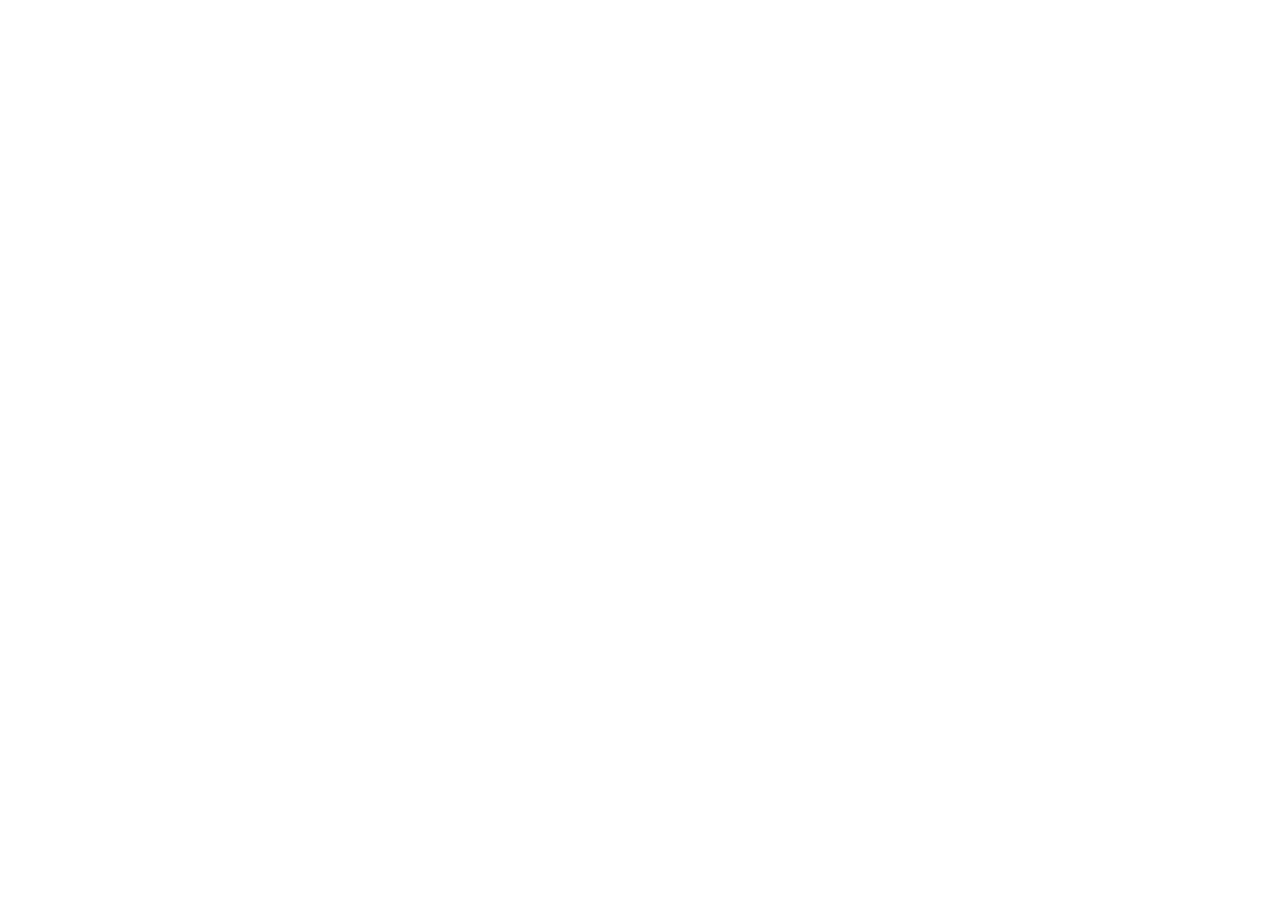
==== index.html @ a469ea42 "Remove demo analytics popup and preserve review funnel" ====
<!doctype html>
<html lang="en">
  <head>
    <meta charset="UTF-8" />
    <meta name="viewport" content="width=device-width, initial-scale=1.0, viewport-fit=cover, user-scalable=no" />
    <meta name="theme-color" content="#0b1020" />
    <link rel="icon" type="image/png" href="./images/icon.png" />
    <link rel="apple-touch-icon" href="./images/icon.png" />
    <!-- No canonical/sitemap URL until the submission host is confirmed —
         omitting it beats asserting an invented origin (QA finding). -->
    <meta name="description" content="Sneaky Scribble — a Snappy Fox Games title." />
    <title>Sneaky Scribble</title>
    <script type="module" crossorigin src="/sneaky-scribble/assets/index-D1pv2zcP.js"></script>
    <link rel="stylesheet" crossorigin href="/sneaky-scribble/assets/index-BdYw4wQi.css">
  </head>
  <body>
    <div id="root"></div>
  </body>
</html>
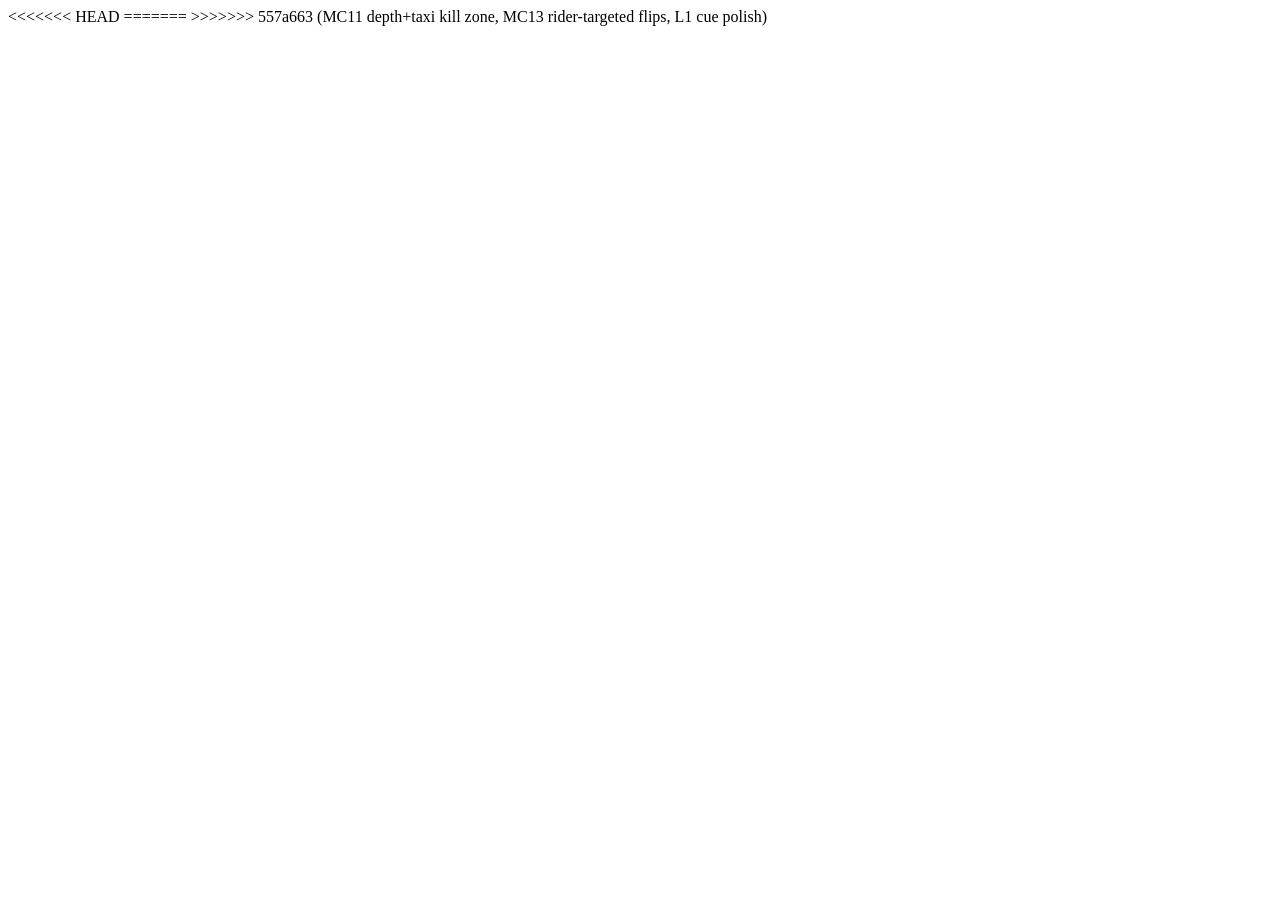
==== commit 14a32786: "MC11 depth+taxi kill zone, MC13 rider-targeted flips, L1 cue polish - MC11: officedoor art on the be" ====
--- a/index.html
+++ b/index.html
@@ -10,8 +10,12 @@
          omitting it beats asserting an invented origin (QA finding). -->
     <meta name="description" content="Sneaky Scribble — a Snappy Fox Games title." />
     <title>Sneaky Scribble</title>
-    <script type="module" crossorigin src="/sneaky-scribble/assets/index-D1pv2zcP.js"></script>
-    <link rel="stylesheet" crossorigin href="/sneaky-scribble/assets/index-BdYw4wQi.css">
+<<<<<<< HEAD
+    <script type="module" crossorigin src="/sneaky-scribble/assets/index-lsjUHeY0.js"></script>
+=======
+    <script type="module" crossorigin src="/sneaky-scribble/assets/index-I_iyLUur.js"></script>
+>>>>>>> 557a663 (MC11 depth+taxi kill zone, MC13 rider-targeted flips, L1 cue polish)
+    <link rel="stylesheet" crossorigin href="/sneaky-scribble/assets/index-C2CRgk-d.css">
   </head>
   <body>
     <div id="root"></div>
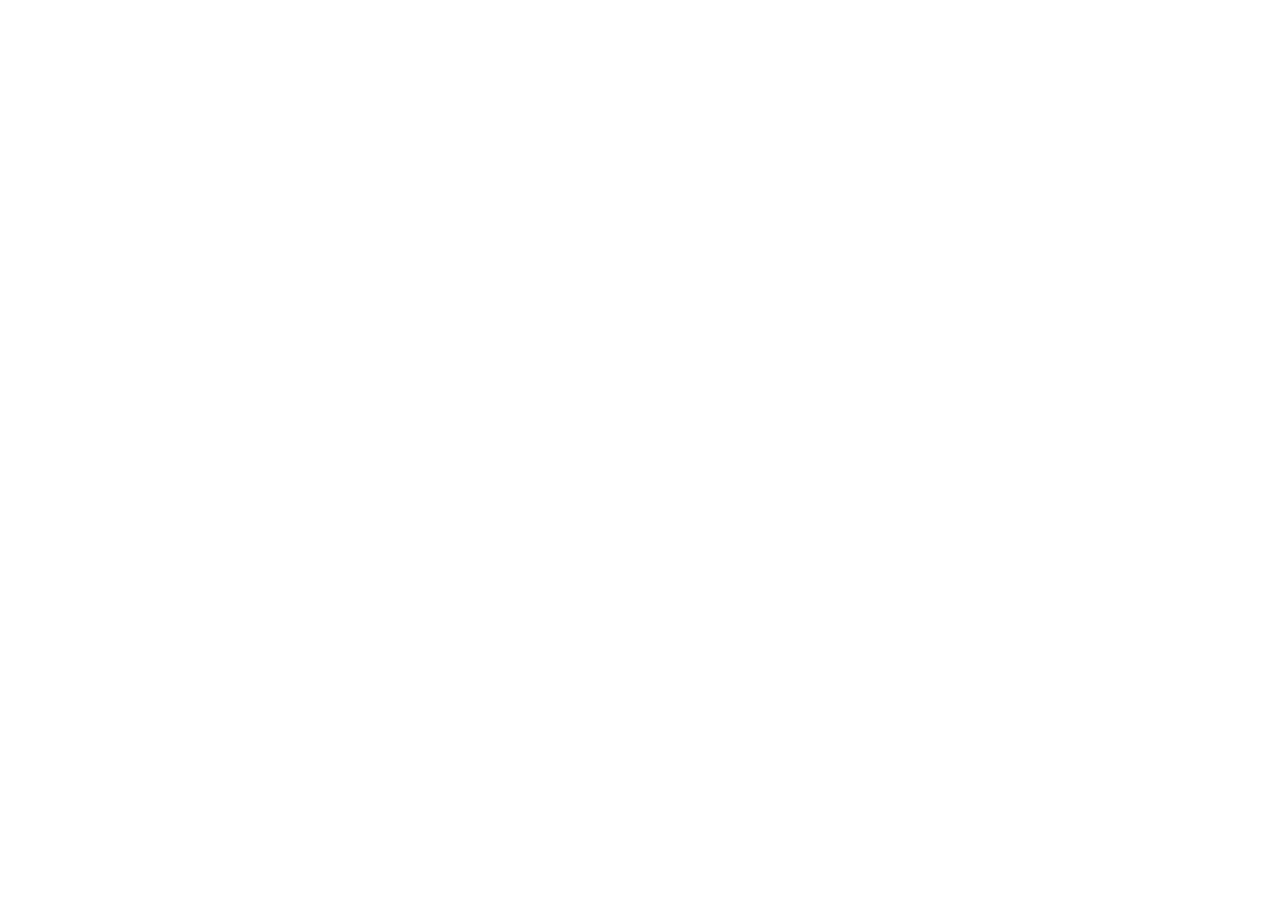
==== commit 6371f27e: "MC11 depth+taxi, MC13 targeted flips, L1 cue polish - latest build Generated with [Devin](https://de" ====
--- a/index.html
+++ b/index.html
@@ -10,11 +10,7 @@
          omitting it beats asserting an invented origin (QA finding). -->
     <meta name="description" content="Sneaky Scribble — a Snappy Fox Games title." />
     <title>Sneaky Scribble</title>
-<<<<<<< HEAD
-    <script type="module" crossorigin src="/sneaky-scribble/assets/index-lsjUHeY0.js"></script>
-=======
     <script type="module" crossorigin src="/sneaky-scribble/assets/index-I_iyLUur.js"></script>
->>>>>>> 557a663 (MC11 depth+taxi kill zone, MC13 rider-targeted flips, L1 cue polish)
     <link rel="stylesheet" crossorigin href="/sneaky-scribble/assets/index-C2CRgk-d.css">
   </head>
   <body>
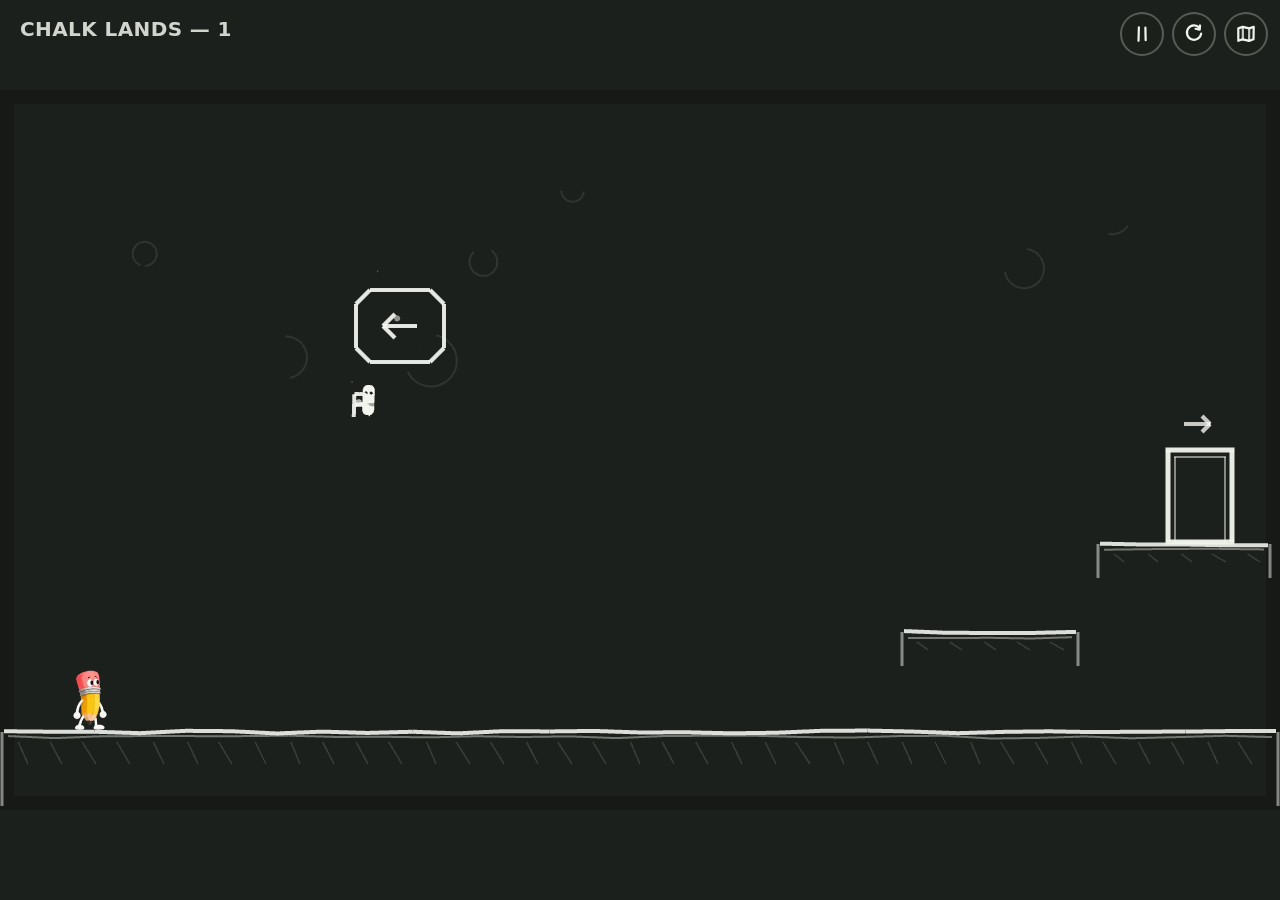
==== commit fd6385dc: "Deploy Poki30-profile build for QA demo 30-level campaign (no Blueprint entry after bonus), COMING S" ====
--- a/index.html
+++ b/index.html
@@ -10,8 +10,9 @@
          omitting it beats asserting an invented origin (QA finding). -->
     <meta name="description" content="Sneaky Scribble — a Snappy Fox Games title." />
     <title>Sneaky Scribble</title>
-    <script type="module" crossorigin src="/sneaky-scribble/assets/index-I_iyLUur.js"></script>
-    <link rel="stylesheet" crossorigin href="/sneaky-scribble/assets/index-C2CRgk-d.css">
+        <script src="https://game-cdn.poki.com/scripts/v2/poki-sdk.js"></script>
+    <script type="module" crossorigin src="./assets/index-OUwCs0ad.js"></script>
+    <link rel="stylesheet" crossorigin href="./assets/index-C2CRgk-d.css">
   </head>
   <body>
     <div id="root"></div>
--- a/assets/index-C2CRgk-d.css
+++ b/assets/index-C2CRgk-d.css
@@ -0,0 +1 @@
+.sw-map{--chalk:#eeeedd;--map-land:#29372e;--map-edge:#c4cbb7;--map-shadow:#142019;position:relative;width:100%;height:100%;overflow:auto;display:flex;align-items:center;justify-content:center;color:var(--chalk);background:radial-gradient(ellipse at 48% 38%,#1d2b23,#101a15 85%);outline:0;isolation:isolate}.sw-map.is-marker{--chalk:#303735;--map-land:#eeeddf;--map-edge:#5e6962;--map-shadow:#d3d3c4;background:#f4f3e9}.sw-map.is-blueprint{--chalk:#d7eaf4;--map-land:#244e70;--map-edge:#a6c9df;--map-shadow:#163c5e;background:#173e60}.sw-map.is-note{--chalk:#4a4c59;--map-land:#ece7d8;--map-edge:#838277;--map-shadow:#cfc7b8;background:repeating-linear-gradient(#f6f1e6 0 29px,#d9e0dd 30px 31px)}.chalk-map-stage{position:relative;flex:none;width:min(100%,161.29dvh);aspect-ratio:1000/620;container-type:inline-size}.sw-map.is-portrait{align-items:flex-start;justify-content:center;overflow-x:hidden;overflow-y:auto}.sw-map.is-portrait .chalk-map-stage{width:100%;max-width:560px;aspect-ratio:560/2300}.sw-map.is-portrait .chalk-map-logo{top:18px;right:3%;width:90px}.sw-map.is-portrait .chalk-map-back{top:18px;left:3%;width:90px}.chalk-map-drawing{position:absolute;inset:0;width:100%;height:100%;overflow:visible;pointer-events:none}.sr-only{position:absolute;width:1px;height:1px;padding:0;overflow:hidden;clip:rect(0,0,0,0);white-space:nowrap;border:0}.map-title{color:var(--chalk)}.title-underline{fill:none;stroke:currentColor;stroke-width:2.4;opacity:.6}.island-depth{fill:var(--map-shadow);stroke:var(--map-edge);stroke-width:1.9;stroke-linejoin:round}.island-top{fill:var(--map-land);stroke:var(--map-edge);stroke-width:2;stroke-linejoin:round}.cliff-hatch{fill:none;stroke:var(--chalk);stroke-width:1.4;opacity:.55}.ground-grain{fill:none;stroke:var(--chalk);stroke-width:1.1;opacity:.18}.is-future-land{opacity:.43}.map-rock,.map-tree{fill:var(--map-shadow);stroke:var(--map-edge);stroke-width:1.6;stroke-linejoin:round}.map-rock path+path,.map-tree path+path{fill:none}.mountain,.cloud{fill:none;stroke:var(--map-edge);stroke-width:1.7;opacity:.66;stroke-linejoin:round}.cloud{opacity:.35}.map-erased{fill:none;stroke:var(--chalk);stroke-width:13;opacity:.025;stroke-linecap:round}.map-erased path+path{stroke-width:3;opacity:.6}.map-dust{fill:var(--chalk);opacity:.23}.chalk-paths{fill:none;stroke:var(--chalk);stroke-linecap:butt;stroke-linejoin:round}.chalk-paths .is-open{opacity:.84}.chalk-paths .is-locked{opacity:.37}.chalk-paths .is-future{opacity:.16}.chalk-map-logo{position:absolute;right:2.2%;top:2%;width:clamp(96px,15cqw,150px);height:auto;pointer-events:none}.chalk-map-nav{position:absolute;z-index:4;min-height:44px;min-width:44px;padding:0;border:0;background:none;color:var(--chalk);cursor:pointer;touch-action:manipulation}.chalk-map-nav svg{display:block;width:100%;height:auto;overflow:visible;fill:none;stroke:currentColor;stroke-width:3;stroke-linecap:round;stroke-linejoin:round}.chalk-map-back{left:2%;top:1.5%;width:clamp(85px,13cqw,132px)}.chalk-map-prev{left:5%;bottom:3.5%;width:clamp(120px,19cqw,190px)}.chalk-map-next{right:5%;bottom:3.5%;width:clamp(120px,19cqw,190px)}.chalk-map-nav:hover{color:#f2d779}.chalk-map-nav:focus-visible{outline:2px dashed currentColor;outline-offset:5px}.sw-map-door{position:absolute;z-index:3;width:max(44px,5.6%);aspect-ratio:64/86;transform:translate(-50%,-100%);padding:0;border:0;background:none;color:var(--chalk);cursor:pointer;touch-action:manipulation}.sw-map.is-portrait .sw-map-door{width:max(44px,10%)}.sw-map-door svg{display:block;width:100%;height:100%;overflow:visible}.door-ink{stroke:currentColor;fill:none;stroke-linejoin:round;filter:url(#map-chalk-wear)}.door-arch{fill:var(--map-shadow);stroke-width:3.6}.door-inside{stroke-width:2.1;opacity:.8}.door-stones{stroke-width:1.6;opacity:.8}.door-check{stroke-width:4.3;stroke-linecap:round}.door-glint{stroke-width:1.6;opacity:.15}.sw-map-door-num{position:absolute;top:94%;left:50%;transform:translate(-50%) rotate(-4deg);font:italic 700 clamp(13px,1.8cqw,19px)/1 Georgia,serif;color:currentColor}.sw-map{--stat-paper:#17251c;--nick-fill:#a94043;--nick-edge:#c66968;--nick-ink:#fff8e5}.sw-map.is-marker{--stat-paper:#fff;--nick-fill:#ffedb2;--nick-edge:#2d3436;--nick-ink:#20282a}.sw-map.is-blueprint{--stat-paper:#133b5a;--nick-fill:#0c2e49;--nick-edge:#b9ddec;--nick-ink:#e8f7ff}.sw-map.is-note{--stat-paper:#fff9ed;--nick-fill:#e1d7e8;--nick-edge:#62516e;--nick-ink:#3e3349}.sw-map-stat{position:absolute;top:1%;left:50%;transform:translate(-50%,-62%);pointer-events:auto;cursor:inherit;z-index:2;color:var(--chalk);opacity:1}.sw-map-door .sw-map-stat-svg{display:block;height:clamp(13px,2.6cqw,48px);width:auto;overflow:visible}.sw-map-nick{position:absolute;top:130%;left:50%;transform:translate(-50%) rotate(-1.2deg);white-space:nowrap;pointer-events:auto;cursor:inherit;width:max-content;max-width:none;color:var(--nick-ink);padding:0;background:none;border:0;box-shadow:none}.sw-map-door .sw-map-nick-svg{display:block;width:auto;height:clamp(14px,1.6cqw,29px);max-width:11cqw;overflow:visible}.sw-map.is-portrait .sw-map-door .sw-map-stat-svg{height:clamp(26px,5.5cqw,44px)}.sw-map.is-portrait .sw-map-door .sw-map-nick-svg{height:clamp(16px,3.4cqw,28px);max-width:26cqw}.nickname-paper{fill:var(--nick-fill);stroke:var(--nick-edge);stroke-width:1.4;stroke-linejoin:round}.nickname-grain{fill:none;stroke:var(--nick-ink);stroke-width:.8;opacity:.2;stroke-linecap:round}.nickname-lettering{color:var(--nick-ink)}.sw-map .nickname-lettering .chalk-lettering path:first-child{stroke-width:4.9;opacity:1;stroke-linecap:round}.sw-map .nickname-lettering .chalk-lettering path+path{opacity:.16;stroke-width:1}.sw-map.is-chalk .nickname-lettering .chalk-lettering{filter:url(#map-chalk-wear)}.sw-map.is-chalk .nickname-lettering .chalk-lettering path:first-child{stroke-width:6.6}.sw-map.is-blueprint .nickname-lettering .chalk-lettering path:first-child{stroke-width:3.4;stroke-linecap:square}.sw-map.is-note .nickname-lettering .chalk-lettering path:first-child{stroke-width:5.5}.sw-map.is-portrait .sw-map-nick{top:130%}.sw-map-door.is-locked{color:var(--map-edge);opacity:.65;cursor:default}.sw-map-door.is-reserved{opacity:.28;cursor:default}.sw-map-door.is-reserved .door-arch{stroke-dasharray:4 3;fill:none}.sw-map-door.is-reserved .door-inside,.sw-map-door.is-reserved .door-stones{opacity:.35}.sw-map-door.is-current{color:#f4d96d}.door-aura{fill:#efd471;opacity:.06;stroke:none}.door-halo{fill:#f0d26d;opacity:.18}.door-pointer{stroke:currentColor;stroke-width:3;fill:none;stroke-linecap:round}.sw-map-door.is-current .door-aura{animation:chalk-door-breathe 2.4s ease-in-out infinite}.sw-map-door.is-unlocked:hover .door-arch{stroke-width:5}.sw-map-door:focus-visible{outline:2px dashed currentColor;outline-offset:5px;border-radius:45% 45% 0 0}@keyframes chalk-door-breathe{50%{opacity:.15}}@media(prefers-reduced-motion:reduce){.sw-map-door.is-current .door-aura{animation:none}}.chalk-map-gear{position:fixed;left:50%;top:1.5%;bottom:auto;transform:translate(-50%);width:clamp(44px,6cqw,58px);z-index:8}.chalk-map-gear svg{width:100%;height:auto}.sw-settings{position:fixed;inset:0;z-index:9;display:flex;align-items:center;justify-content:center;background:#080c0966}.sw-settings-card{position:relative;display:flex;flex-direction:column;align-items:center;gap:14px;padding:26px 56px 30px 34px;background:var(--map-land);color:var(--chalk);border:3px solid currentColor;border-radius:16px 19px 15px 21px;box-shadow:inset 0 0 0 2px #8080802e,0 6px 26px #0006;transform:rotate(.4deg)}.sw-settings-title{width:min(148px,26cqw);height:auto;color:currentColor}.sw-setting{display:grid;grid-template-columns:min(108px,20cqw) 130px;align-items:center;justify-items:start;column-gap:18px;width:100%;padding:6px 2px;border:0;background:none;color:inherit;cursor:pointer;min-height:44px;touch-action:manipulation}.sw-setting:focus-visible{outline:2px dashed currentColor;outline-offset:4px}.sw-setting-label{width:min(108px,20cqw);height:auto;color:currentColor}.sw-toggle{position:relative;flex:none;width:58px;height:30px;border:2.6px solid currentColor;border-radius:16px 17px 15px 18px;opacity:.5;transition:background .14s ease}.sw-toggle i{position:absolute;top:50%;left:4px;width:19px;height:19px;margin-top:-9.5px;border:2.4px solid currentColor;border-radius:50% 46% 52% 48%;transition:left .14s ease}.sw-toggle.is-on{opacity:1;background:#f0d6784d}.sw-toggle.is-on i{left:31px;background:currentColor}.sw-setting-range{cursor:default}.sw-setting-sound{position:relative}.sw-setting .sw-settings-pencil{position:absolute;right:0;top:50%;width:47px;height:66px;transform:translateY(-50%) rotate(-9deg);color:inherit;opacity:.88;pointer-events:none}.sw-slider{-webkit-appearance:none;appearance:none;width:130px;height:44px;margin:0;background:transparent;color:inherit;cursor:pointer}.sw-slider:focus-visible{outline:2px dashed currentColor;outline-offset:4px;opacity:1}.sw-slider::-webkit-slider-runnable-track{box-sizing:border-box;height:14px;border:2.4px solid currentColor;border-radius:8px 9px 7px 10px;background:linear-gradient(to right,rgba(240,214,120,.3) 0 var(--p,50%),rgba(140,140,140,.15) var(--p,50%))}.sw-slider::-webkit-slider-thumb{-webkit-appearance:none;box-sizing:border-box;width:19px;height:19px;margin-top:-5px;border:2.4px solid currentColor;border-radius:50% 46% 52% 48%;background:currentColor}.sw-slider::-moz-range-track{box-sizing:border-box;height:14px;border:2.4px solid currentColor;border-radius:8px 9px 7px 10px;background:#8c8c8c26}.sw-slider::-moz-range-progress{height:9px;border-radius:6px 7px 5px 8px;background:#f0d6784d}.sw-slider::-moz-range-thumb{box-sizing:border-box;width:19px;height:19px;border:2.4px solid currentColor;border-radius:50% 46% 52% 48%;background:currentColor}.sw-settings-close{position:absolute;top:6px;right:6px;width:44px;height:44px;color:inherit}.sw-settings-close svg{width:100%;height:100%}@media(max-width:450px){.chalk-map-logo{width:99px;right:3%}.chalk-map-back{left:3%;width:90px}.chalk-map-next,.chalk-map-prev{bottom:3%;width:136px}.sw-map-door-num{font-size:15px}}.sw-map.is-marker .chalk-map-nav:hover,.sw-map.is-note .chalk-map-nav:hover{color:#776018}.sw-map.is-marker .sw-map-door.is-current,.sw-map.is-note .sw-map-door.is-current{color:#8a6914}.sw-map.is-marker{--chalk:#181d20;--map-land:#fff;--map-edge:#50585d;--map-shadow:#fff;background:#fff}.sw-map.is-blueprint{--chalk:#e2f3ff;--map-land:#17466d;--map-edge:#a3c7e4;--map-shadow:#123759;background:#123759}.sw-map.is-note{--chalk:#393448;--map-land:#f9f5e9;--map-edge:#777084;--map-shadow:#f0eadc;background:#fffaf0}.sw-map:not(.is-chalk) .chalk-lettering path:first-child{stroke-width:4.8;opacity:.96;stroke-linecap:round}.sw-map:not(.is-chalk) .chalk-lettering path+path{opacity:.12;stroke-width:.9}.sw-map.is-marker .title-underline{stroke-width:3;opacity:.85}.sw-map.is-blueprint .chalk-lettering path:first-child{stroke-width:3.3}.sw-map.is-blueprint .title-underline{stroke-width:1.4;opacity:.7}.sw-map.is-note .map-title .chalk-lettering path:first-child{stroke-width:5.1}.sw-map:not(.is-chalk) .door-ink{filter:none}.themed-door .door-arch{fill:var(--map-land);stroke-width:3}.themed-door .door-detail{fill:none;stroke-width:1.7;opacity:.85}.marker-door .door-inside{stroke-width:2.2;opacity:.9}.blueprint-door .door-arch{stroke-width:2.2}.blueprint-door .door-inside{stroke-width:1.3}.note-door .door-arch{stroke-width:3.1}.note-door .door-inside{stroke-dasharray:17 2 9 1}.city-art{fill:none;stroke:currentColor;stroke-width:2.2;stroke-linecap:round;stroke-linejoin:round}.city-districts{fill:#fbfcfc;stroke:#a5adb1;stroke-width:1.3;stroke-dasharray:38 4 7 3;opacity:.5}.city-building,.city-crane,.city-car{fill:#fff}.city-building path,.city-crane path,.city-car path{vector-effect:non-scaling-stroke;stroke-width:1.7}.city-building .city-window{stroke-width:2.7;opacity:.72}.city-car circle{fill:#fff;stroke-width:2.6}.city-road-marks{stroke-width:2.2;opacity:.45}.bay-art{stroke:currentColor;fill:none;stroke-width:1.7;stroke-linecap:round;stroke-linejoin:round}.bay-island .bay-shelf{fill:none;stroke:#9ec4e0;stroke-width:1;opacity:.35}.bay-island .bay-land{fill:#194a72;stroke:#d8efff;stroke-width:2.2}.bay-surf{stroke:#b0d8ed;stroke-width:1.4;opacity:.57}.bay-lighthouse{fill:#194a72;stroke-width:2}.bay-lighthouse .bay-beam{fill:none;opacity:.3;stroke-width:1.1;stroke-dasharray:3 5}.bay-boat{fill:#123759;stroke-width:2}.bay-pier{stroke-width:2}.bay-compass{stroke-width:1.2;opacity:.5}.night-art{fill:none;stroke:currentColor;stroke-linecap:round;stroke-linejoin:round}.night-margin{stroke:#c86c71;stroke-width:.7;opacity:.48}.night-patches{fill:#e9e4ef;fill-opacity:.28;stroke:#8b819a;stroke-width:1.3;stroke-dasharray:21 2 4 3}.night-house{fill:#f8f3e9;stroke-width:2.5}.night-house .night-glow{stroke:#9b6c2e;stroke-width:3}.night-tree{stroke-width:2.3}.night-moon{fill:#5a506b;stroke-width:1.5}.night-bats{fill:#5a506b;stroke-width:1.1}.night-eyes{stroke-width:1.6;opacity:.6}.sw-map.is-blueprint .chalk-paths .is-locked{opacity:.58}.sw-map.is-marker .sw-map-door.is-reserved,.sw-map.is-note .sw-map-door.is-reserved{opacity:.45}.sw-map.is-marker .sw-map-door.is-locked,.sw-map.is-note .sw-map-door.is-locked{opacity:.77}.sw-map.is-blueprint .sw-map-door.is-reserved{opacity:.4}.sw-map.is-note .sw-map-door-num,.sw-map.is-marker .sw-map-door-num{font-family:cursive,system-ui}.sw-map{--play-ink:#f4d96d;--play-fill:#45412c}.sw-map.is-marker,.sw-map.is-note{--play-ink:#805400;--play-fill:#fff1ae}.sw-map.is-blueprint{--play-ink:#ffe08a;--play-fill:#36556c}.sw-map-door.is-current{color:var(--play-ink);opacity:1}.sw-map-door.is-current .door-arch{fill:var(--play-fill);stroke-width:4.3}.sw-map-door.is-current .door-halo{opacity:.3}.sw-map-door.is-current .door-pointer{stroke-width:4}.sw-map-play-label{position:absolute;top:42%;left:50%;transform:translate(-50%);width:62%!important;height:auto!important;overflow:visible;pointer-events:none}.sw-map-door.is-unlocked{transition:color .12s ease,filter .12s ease}.sw-map-door.is-unlocked:hover,.sw-map-door.is-unlocked:focus-visible{color:var(--play-ink);filter:drop-shadow(0 0 5px color-mix(in srgb,var(--play-ink) 35%,transparent))}.sw-map-door.is-unlocked:hover .door-arch,.sw-map-door.is-unlocked:focus-visible .door-arch{fill:var(--play-fill);stroke-width:5.2}.sw-map-door.is-unlocked:focus-visible{outline-color:var(--play-ink)}.chalk-map-next.is-next-playable{color:var(--play-ink)}.chalk-map-next.is-next-playable svg{stroke-width:3.8}@media(prefers-reduced-motion:reduce){.sw-map-door.is-unlocked{transition:none}}.sw-map-swipe-hint{display:none}@media(pointer:coarse){.sw-map-swipe-hint{display:grid;grid-template-columns:minmax(0,1fr) auto minmax(0,1fr);align-items:center;gap:8px;position:absolute;left:50%;width:calc(100% - 24px);max-width:380px;transform:translate(-50%);color:var(--chalk);opacity:.78;z-index:3;pointer-events:none;white-space:nowrap}.sw-swipe-word{display:block;width:clamp(42px,13cqw,56px);height:auto}.sw-swipe-dest{position:static;display:block;width:100%;max-width:148px;min-height:44px;height:auto;padding:0;border:0;background:none;color:var(--chalk);cursor:pointer;pointer-events:auto;touch-action:manipulation;filter:drop-shadow(0 1px 2px rgba(0,0,0,.28))}.sw-swipe-dest.is-prev{justify-self:start}.sw-swipe-dest.is-next{justify-self:end}.sw-swipe-dest svg{display:block;width:100%;height:auto;overflow:visible;fill:none;stroke:currentColor;stroke-width:3;stroke-linecap:round;stroke-linejoin:round}.sw-swipe-dest:active{opacity:.6;transform:translateY(1px)}}.sw-privacy-link{align-self:flex-start;font:600 13px/1.2 system-ui,sans-serif;color:inherit;text-decoration:underline;opacity:.85;margin:-6px 0 0 2px}.sw-privacy-link:focus-visible{outline:2px dashed currentColor;outline-offset:3px}@media(max-width:520px)and (orientation:portrait){.sw-map.is-portrait .chalk-map-back{left:max(4%,56px);top:20px}}:root{--board: #1c201c;--chalk: #f2f4ee;--chalk-dim: #9aa096;--line: rgba(242, 244, 238, .28)}*{box-sizing:border-box}html,body,#root{height:100%;margin:0}body{background:#10130f;color:var(--chalk);font:16px/1.5 system-ui,-apple-system,Segoe UI,sans-serif;-webkit-font-smoothing:antialiased;overscroll-behavior:none}button{font:inherit}.app-shell{height:100%;display:flex;align-items:center;justify-content:center}.game-frame{position:relative;width:100%;height:100%;display:flex;flex-direction:column;background:var(--board);overflow:hidden}.game-stage{position:relative;flex:1;min-height:0;display:flex;flex-direction:column}.game-canvas{position:relative;flex:1;min-height:0;display:block}.game-canvas canvas{display:block}.game-chrome{position:absolute;top:12px;right:12px;display:flex;gap:8px;z-index:10}.chrome-btn{width:44px;height:44px;border-radius:50%;border:2px solid var(--line);background:#1c201cb8;color:var(--chalk);font-size:20px;line-height:1;cursor:pointer;touch-action:manipulation}.chrome-btn:active{background:#f2f4ee2e}.chrome-btn svg{display:block;width:22px;height:22px;margin:auto}.chrome-btn:focus-visible{outline:2px dashed currentColor;outline-offset:3px}.touch-controls{position:absolute;inset:auto 0 0;display:flex;justify-content:flex-end;align-items:flex-end;padding:0 14px calc(14px + env(safe-area-inset-bottom));z-index:10;pointer-events:none}.touch-cluster{display:none;gap:12px;pointer-events:auto}@media(pointer:coarse){.touch-controls{position:relative;inset:auto;justify-content:space-between;align-items:center;padding:6px 16px calc(10px + env(safe-area-inset-bottom))}.touch-cluster{display:flex}}.tc-btn{width:64px;height:64px;border-radius:18px;border:2px solid var(--line);background:#1c201c8c;color:var(--chalk);font-size:26px;cursor:pointer;touch-action:none;user-select:none;-webkit-user-select:none;-webkit-touch-callout:none;pointer-events:auto}.tc-btn:active{background:#f2f4ee38}@media(pointer:fine){.game-frame:not(.is-portrait) .touch-controls{display:none}}.tc-jump{width:56px;height:56px;border-radius:50%;font-size:22px;opacity:.62}@media(pointer:coarse){.tc-jump{width:76px;height:76px;font-size:28px;opacity:1}}@media(max-width:700px){.tc-btn{width:56px;height:56px;font-size:22px}}.pause-veil{position:absolute;inset:0;z-index:20;display:flex;align-items:center;justify-content:center;background:#0a0c0a94;color:#f2f4ee;touch-action:manipulation}.pause-card{display:flex;flex-direction:column;align-items:center;gap:14px;padding:20px 26px 24px;border:3px solid rgba(242,244,238,.92);border-radius:16px 19px 15px 21px;box-shadow:inset 0 0 0 2px #f2f4ee38,0 4px 22px #00000073;background:#161916e0;transform:rotate(-.5deg)}.pause-card-title{display:block;width:158px;height:auto;color:#f2f4ee}.pause-card-row{display:flex;gap:18px}.pause-act{width:52px;height:52px}.pause-act.is-primary{border-color:#f2f4ee;background:#f2f4ee33}.game-frame.is-marker{--chalk: #23282c;--line: rgba(35, 40, 44, .3);background:#f2efe4}.game-frame.is-blueprint{--chalk: #274a70;--line: rgba(31, 90, 160, .3);background:#e6edf3}.game-frame.is-note{--chalk: #4c4634;--line: rgba(44, 43, 66, .3);background:#f3eedd}.game-frame.is-marker .chrome-btn,.game-frame.is-marker .tc-btn{background:#f2efe4b8}.game-frame.is-blueprint .chrome-btn,.game-frame.is-blueprint .tc-btn,.game-frame.is-note .chrome-btn,.game-frame.is-note .tc-btn{background:#ffffff9e}.game-frame.is-marker .chrome-btn:active,.game-frame.is-marker .tc-btn:active,.game-frame.is-blueprint .chrome-btn:active,.game-frame.is-blueprint .tc-btn:active,.game-frame.is-note .chrome-btn:active,.game-frame.is-note .tc-btn:active{background:#23282c24}.portrait-veil{position:absolute;inset:0;z-index:40;display:flex;flex-direction:column;align-items:center;justify-content:center;gap:14px;background:#101210f0;color:#f2f4ee;touch-action:none;user-select:none}.game-frame.is-marker .portrait-veil{background:#3a342cf2;color:#fff8ea}.portrait-glyph{width:84px;height:84px;opacity:.9}.portrait-msg{font-family:inherit;font-size:26px;letter-spacing:3px}.portrait-sub{font-size:14px;opacity:.65;letter-spacing:1px}.bonus-intro{position:fixed;inset:0;z-index:60;display:grid;place-items:center;background:#0b1020;pointer-events:none}.bonus-intro span{font:italic 700 clamp(40px,7vw,86px)/1 Georgia,serif;color:#f4ead6;letter-spacing:.04em;transform:rotate(-2deg);animation:bonus-flash 1.5s ease-out both}@keyframes bonus-flash{0%{opacity:0;transform:scale(.7) rotate(-2deg)}25%{opacity:1;transform:scale(1.06) rotate(-2deg)}70%{opacity:1;transform:scale(1) rotate(-2deg)}to{opacity:0;transform:scale(1.02) rotate(-2deg)}}.game-frame.is-portrait{display:flex;flex-direction:column;justify-content:center;height:100dvh;overflow:hidden}.game-frame.is-portrait .game-stage{flex:none;width:100%;height:calc(56.25vw + 56px);aspect-ratio:auto}.game-frame.is-portrait .game-canvas{flex:none;width:100%;height:auto;aspect-ratio:1280/720;margin-top:56px}.game-frame.is-portrait .touch-controls{display:flex;position:relative;inset:auto;align-items:center;justify-content:space-between;padding:2vh 5vw calc(2vh + env(safe-area-inset-bottom));pointer-events:auto;gap:4vw}.game-frame.is-portrait .touch-cluster{display:flex;gap:3vw;flex:1}.game-frame.is-portrait .tc-btn{width:min(27vw,150px);height:auto;aspect-ratio:160/72;min-height:52px;border:none;background:none;border-radius:0;padding:2px;color:var(--chalk,#f2f4ee)}.game-frame.is-portrait .tc-btn:active{color:var(--chalk,#f2f4ee);opacity:.65;filter:none}.game-frame.is-portrait .tc-jump{width:min(30vw,170px)}@media(pointer:coarse){.game-frame.is-portrait .tc-jump{position:relative}.game-frame.is-portrait .tc-jump:after{content:"";position:absolute;left:0;right:0;top:100%;height:32px}}.hud-title{position:absolute;top:14px;left:20px;right:175px;font-family:system-ui,-apple-system,sans-serif;font-size:20px;font-weight:600;letter-spacing:.02em;color:var(--chalk, #f2f4ee);opacity:.85;pointer-events:none;z-index:12;text-shadow:none;white-space:nowrap;overflow:hidden;text-overflow:ellipsis}@media(max-width:480px){.hud-title{font-size:13px;top:14px;right:160px;white-space:normal;line-height:1.15;max-height:44px}}.game-canvas canvas,.game-canvas,.game-stage,.game-frame,.hud-title,.chrome-btn,.portrait-veil,.sw-map button,.chalk-map-stage,.chalk-map-drawing,.sw-settings-card,.chalk-map-gear{-webkit-user-select:none;user-select:none;-webkit-touch-callout:none;-webkit-tap-highlight-color:transparent}.game-canvas canvas{touch-action:none}.sw-map,.sw-map.is-portrait{touch-action:pan-y}.sw-settings-card input[type=range],.sw-settings-card input,.sw-settings-card button{touch-action:manipulation}.touch-controls,.touch-controls *{touch-action:none;-webkit-user-select:none;user-select:none;-webkit-touch-callout:none;-webkit-tap-highlight-color:transparent}.tc-btn svg,.tc-btn svg *{pointer-events:none}.subway-controls-hint{position:absolute;left:0;right:0;top:2px;text-align:center;font-size:12px;color:var(--chalk,#252a28);pointer-events:none;white-space:nowrap}@media(min-width:900px){.game-frame:not(.is-portrait) .subway-controls-hint{display:none}}
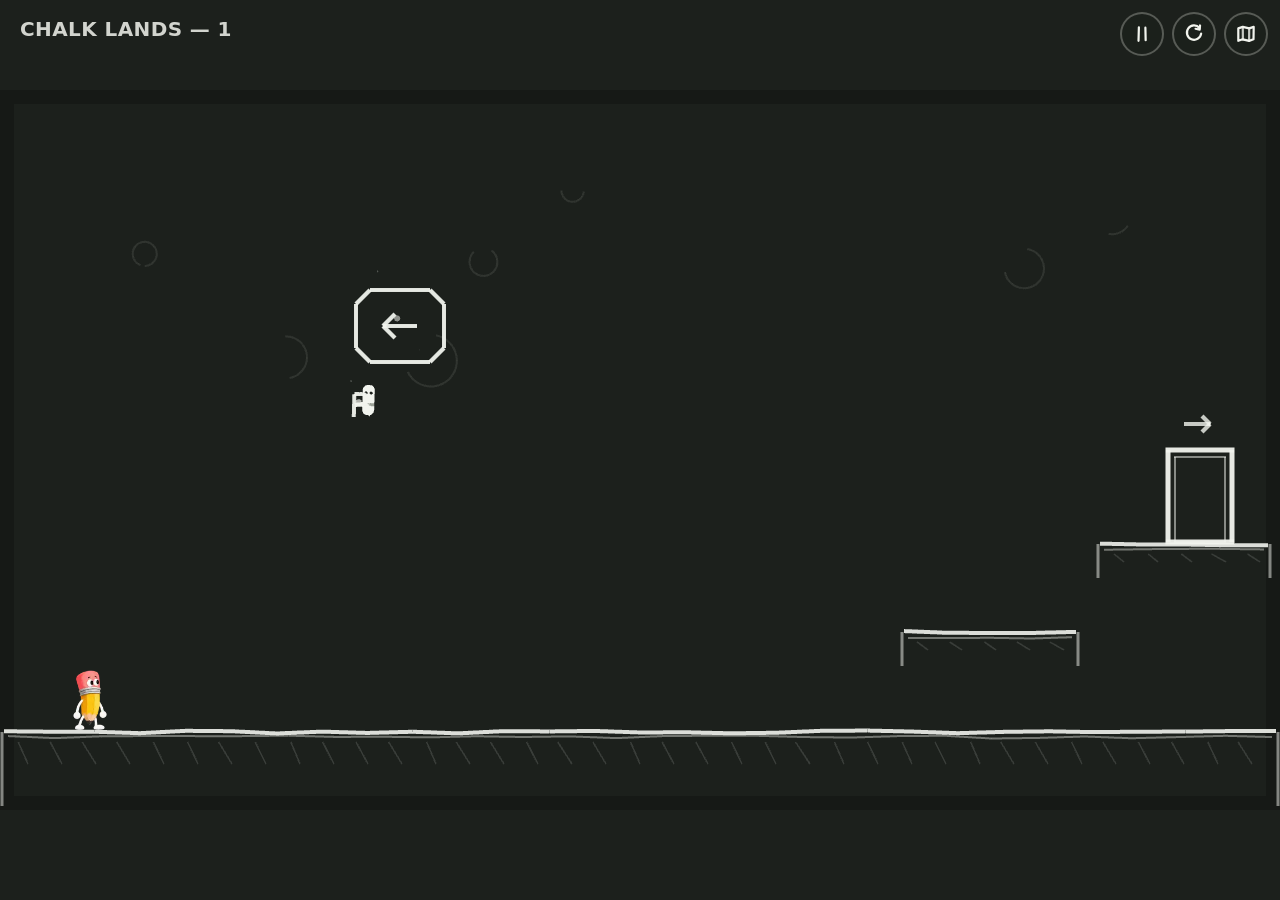
==== commit 7313f347: "Map: settings gear anchors to viewport, swipe takes horizontal pan - Gear moved outside .chalk-map-s" ====
--- a/index.html
+++ b/index.html
@@ -11,8 +11,8 @@
     <meta name="description" content="Sneaky Scribble — a Snappy Fox Games title." />
     <title>Sneaky Scribble</title>
         <script src="https://game-cdn.poki.com/scripts/v2/poki-sdk.js"></script>
-    <script type="module" crossorigin src="./assets/index-OUwCs0ad.js"></script>
-    <link rel="stylesheet" crossorigin href="./assets/index-C2CRgk-d.css">
+    <script type="module" crossorigin src="./assets/index-DQNAYO93.js"></script>
+    <link rel="stylesheet" crossorigin href="./assets/index-D1QK1kJ5.css">
   </head>
   <body>
     <div id="root"></div>
--- a/assets/index-D1QK1kJ5.css
+++ b/assets/index-D1QK1kJ5.css
@@ -0,0 +1 @@
+.sw-map{--chalk:#eeeedd;--map-land:#29372e;--map-edge:#c4cbb7;--map-shadow:#142019;position:relative;width:100%;height:100%;overflow:auto;display:flex;align-items:center;justify-content:center;color:var(--chalk);background:radial-gradient(ellipse at 48% 38%,#1d2b23,#101a15 85%);outline:0;isolation:isolate;touch-action:pan-y}.sw-map.is-marker{--chalk:#303735;--map-land:#eeeddf;--map-edge:#5e6962;--map-shadow:#d3d3c4;background:#f4f3e9}.sw-map.is-blueprint{--chalk:#d7eaf4;--map-land:#244e70;--map-edge:#a6c9df;--map-shadow:#163c5e;background:#173e60}.sw-map.is-note{--chalk:#4a4c59;--map-land:#ece7d8;--map-edge:#838277;--map-shadow:#cfc7b8;background:repeating-linear-gradient(#f6f1e6 0 29px,#d9e0dd 30px 31px)}.chalk-map-stage{position:relative;flex:none;width:min(100%,161.29dvh);aspect-ratio:1000/620;container-type:inline-size}.sw-map.is-portrait{align-items:flex-start;justify-content:center;overflow-x:hidden;overflow-y:auto}.sw-map.is-portrait .chalk-map-stage{width:100%;max-width:560px;aspect-ratio:560/2300}.sw-map.is-portrait .chalk-map-logo{top:18px;right:3%;width:90px}.sw-map.is-portrait .chalk-map-back{top:18px;left:3%;width:90px}.chalk-map-drawing{position:absolute;inset:0;width:100%;height:100%;overflow:visible;pointer-events:none}.sr-only{position:absolute;width:1px;height:1px;padding:0;overflow:hidden;clip:rect(0,0,0,0);white-space:nowrap;border:0}.map-title{color:var(--chalk)}.title-underline{fill:none;stroke:currentColor;stroke-width:2.4;opacity:.6}.island-depth{fill:var(--map-shadow);stroke:var(--map-edge);stroke-width:1.9;stroke-linejoin:round}.island-top{fill:var(--map-land);stroke:var(--map-edge);stroke-width:2;stroke-linejoin:round}.cliff-hatch{fill:none;stroke:var(--chalk);stroke-width:1.4;opacity:.55}.ground-grain{fill:none;stroke:var(--chalk);stroke-width:1.1;opacity:.18}.is-future-land{opacity:.43}.map-rock,.map-tree{fill:var(--map-shadow);stroke:var(--map-edge);stroke-width:1.6;stroke-linejoin:round}.map-rock path+path,.map-tree path+path{fill:none}.mountain,.cloud{fill:none;stroke:var(--map-edge);stroke-width:1.7;opacity:.66;stroke-linejoin:round}.cloud{opacity:.35}.map-erased{fill:none;stroke:var(--chalk);stroke-width:13;opacity:.025;stroke-linecap:round}.map-erased path+path{stroke-width:3;opacity:.6}.map-dust{fill:var(--chalk);opacity:.23}.chalk-paths{fill:none;stroke:var(--chalk);stroke-linecap:butt;stroke-linejoin:round}.chalk-paths .is-open{opacity:.84}.chalk-paths .is-locked{opacity:.37}.chalk-paths .is-future{opacity:.16}.chalk-map-logo{position:absolute;right:2.2%;top:2%;width:clamp(96px,15cqw,150px);height:auto;pointer-events:none}.chalk-map-nav{position:absolute;z-index:4;min-height:44px;min-width:44px;padding:0;border:0;background:none;color:var(--chalk);cursor:pointer;touch-action:manipulation}.chalk-map-nav svg{display:block;width:100%;height:auto;overflow:visible;fill:none;stroke:currentColor;stroke-width:3;stroke-linecap:round;stroke-linejoin:round}.chalk-map-back{left:2%;top:1.5%;width:clamp(85px,13cqw,132px)}.chalk-map-prev{left:5%;bottom:3.5%;width:clamp(120px,19cqw,190px)}.chalk-map-next{right:5%;bottom:3.5%;width:clamp(120px,19cqw,190px)}.chalk-map-nav:hover{color:#f2d779}.chalk-map-nav:focus-visible{outline:2px dashed currentColor;outline-offset:5px}.sw-map-door{position:absolute;z-index:3;width:max(44px,5.6%);aspect-ratio:64/86;transform:translate(-50%,-100%);padding:0;border:0;background:none;color:var(--chalk);cursor:pointer;touch-action:manipulation}.sw-map.is-portrait .sw-map-door{width:max(44px,10%)}.sw-map-door svg{display:block;width:100%;height:100%;overflow:visible}.door-ink{stroke:currentColor;fill:none;stroke-linejoin:round;filter:url(#map-chalk-wear)}.door-arch{fill:var(--map-shadow);stroke-width:3.6}.door-inside{stroke-width:2.1;opacity:.8}.door-stones{stroke-width:1.6;opacity:.8}.door-check{stroke-width:4.3;stroke-linecap:round}.door-glint{stroke-width:1.6;opacity:.15}.sw-map-door-num{position:absolute;top:94%;left:50%;transform:translate(-50%) rotate(-4deg);font:italic 700 clamp(13px,1.8cqw,19px)/1 Georgia,serif;color:currentColor}.sw-map{--stat-paper:#17251c;--nick-fill:#a94043;--nick-edge:#c66968;--nick-ink:#fff8e5}.sw-map.is-marker{--stat-paper:#fff;--nick-fill:#ffedb2;--nick-edge:#2d3436;--nick-ink:#20282a}.sw-map.is-blueprint{--stat-paper:#133b5a;--nick-fill:#0c2e49;--nick-edge:#b9ddec;--nick-ink:#e8f7ff}.sw-map.is-note{--stat-paper:#fff9ed;--nick-fill:#e1d7e8;--nick-edge:#62516e;--nick-ink:#3e3349}.sw-map-stat{position:absolute;top:1%;left:50%;transform:translate(-50%,-62%);pointer-events:auto;cursor:inherit;z-index:2;color:var(--chalk);opacity:1}.sw-map-door .sw-map-stat-svg{display:block;height:clamp(13px,2.6cqw,48px);width:auto;overflow:visible}.sw-map-nick{position:absolute;top:130%;left:50%;transform:translate(-50%) rotate(-1.2deg);white-space:nowrap;pointer-events:auto;cursor:inherit;width:max-content;max-width:none;color:var(--nick-ink);padding:0;background:none;border:0;box-shadow:none}.sw-map-door .sw-map-nick-svg{display:block;width:auto;height:clamp(14px,1.6cqw,29px);max-width:11cqw;overflow:visible}.sw-map.is-portrait .sw-map-door .sw-map-stat-svg{height:clamp(26px,5.5cqw,44px)}.sw-map.is-portrait .sw-map-door .sw-map-nick-svg{height:clamp(16px,3.4cqw,28px);max-width:26cqw}.nickname-paper{fill:var(--nick-fill);stroke:var(--nick-edge);stroke-width:1.4;stroke-linejoin:round}.nickname-grain{fill:none;stroke:var(--nick-ink);stroke-width:.8;opacity:.2;stroke-linecap:round}.nickname-lettering{color:var(--nick-ink)}.sw-map .nickname-lettering .chalk-lettering path:first-child{stroke-width:4.9;opacity:1;stroke-linecap:round}.sw-map .nickname-lettering .chalk-lettering path+path{opacity:.16;stroke-width:1}.sw-map.is-chalk .nickname-lettering .chalk-lettering{filter:url(#map-chalk-wear)}.sw-map.is-chalk .nickname-lettering .chalk-lettering path:first-child{stroke-width:6.6}.sw-map.is-blueprint .nickname-lettering .chalk-lettering path:first-child{stroke-width:3.4;stroke-linecap:square}.sw-map.is-note .nickname-lettering .chalk-lettering path:first-child{stroke-width:5.5}.sw-map.is-portrait .sw-map-nick{top:130%}.sw-map-door.is-locked{color:var(--map-edge);opacity:.65;cursor:default}.sw-map-door.is-reserved{opacity:.28;cursor:default}.sw-map-door.is-reserved .door-arch{stroke-dasharray:4 3;fill:none}.sw-map-door.is-reserved .door-inside,.sw-map-door.is-reserved .door-stones{opacity:.35}.sw-map-door.is-current{color:#f4d96d}.door-aura{fill:#efd471;opacity:.06;stroke:none}.door-halo{fill:#f0d26d;opacity:.18}.door-pointer{stroke:currentColor;stroke-width:3;fill:none;stroke-linecap:round}.sw-map-door.is-current .door-aura{animation:chalk-door-breathe 2.4s ease-in-out infinite}.sw-map-door.is-unlocked:hover .door-arch{stroke-width:5}.sw-map-door:focus-visible{outline:2px dashed currentColor;outline-offset:5px;border-radius:45% 45% 0 0}@keyframes chalk-door-breathe{50%{opacity:.15}}@media(prefers-reduced-motion:reduce){.sw-map-door.is-current .door-aura{animation:none}}.chalk-map-gear{position:fixed;left:50%;top:1.5%;bottom:auto;transform:translate(-50%);width:clamp(44px,6cqw,58px);z-index:8}.chalk-map-gear svg{width:100%;height:auto}.sw-settings{position:fixed;inset:0;z-index:9;display:flex;align-items:center;justify-content:center;background:#080c0966}.sw-settings-card{position:relative;display:flex;flex-direction:column;align-items:center;gap:14px;padding:26px 56px 30px 34px;background:var(--map-land);color:var(--chalk);border:3px solid currentColor;border-radius:16px 19px 15px 21px;box-shadow:inset 0 0 0 2px #8080802e,0 6px 26px #0006;transform:rotate(.4deg)}.sw-settings-title{width:min(148px,26cqw);height:auto;color:currentColor}.sw-setting{display:grid;grid-template-columns:min(108px,20cqw) 130px;align-items:center;justify-items:start;column-gap:18px;width:100%;padding:6px 2px;border:0;background:none;color:inherit;cursor:pointer;min-height:44px;touch-action:manipulation}.sw-setting:focus-visible{outline:2px dashed currentColor;outline-offset:4px}.sw-setting-label{width:min(108px,20cqw);height:auto;color:currentColor}.sw-toggle{position:relative;flex:none;width:58px;height:30px;border:2.6px solid currentColor;border-radius:16px 17px 15px 18px;opacity:.5;transition:background .14s ease}.sw-toggle i{position:absolute;top:50%;left:4px;width:19px;height:19px;margin-top:-9.5px;border:2.4px solid currentColor;border-radius:50% 46% 52% 48%;transition:left .14s ease}.sw-toggle.is-on{opacity:1;background:#f0d6784d}.sw-toggle.is-on i{left:31px;background:currentColor}.sw-setting-range{cursor:default}.sw-setting-sound{position:relative}.sw-setting .sw-settings-pencil{position:absolute;right:0;top:50%;width:47px;height:66px;transform:translateY(-50%) rotate(-9deg);color:inherit;opacity:.88;pointer-events:none}.sw-slider{-webkit-appearance:none;appearance:none;width:130px;height:44px;margin:0;background:transparent;color:inherit;cursor:pointer}.sw-slider:focus-visible{outline:2px dashed currentColor;outline-offset:4px;opacity:1}.sw-slider::-webkit-slider-runnable-track{box-sizing:border-box;height:14px;border:2.4px solid currentColor;border-radius:8px 9px 7px 10px;background:linear-gradient(to right,rgba(240,214,120,.3) 0 var(--p,50%),rgba(140,140,140,.15) var(--p,50%))}.sw-slider::-webkit-slider-thumb{-webkit-appearance:none;box-sizing:border-box;width:19px;height:19px;margin-top:-5px;border:2.4px solid currentColor;border-radius:50% 46% 52% 48%;background:currentColor}.sw-slider::-moz-range-track{box-sizing:border-box;height:14px;border:2.4px solid currentColor;border-radius:8px 9px 7px 10px;background:#8c8c8c26}.sw-slider::-moz-range-progress{height:9px;border-radius:6px 7px 5px 8px;background:#f0d6784d}.sw-slider::-moz-range-thumb{box-sizing:border-box;width:19px;height:19px;border:2.4px solid currentColor;border-radius:50% 46% 52% 48%;background:currentColor}.sw-settings-close{position:absolute;top:6px;right:6px;width:44px;height:44px;color:inherit}.sw-settings-close svg{width:100%;height:100%}@media(max-width:450px){.chalk-map-logo{width:99px;right:3%}.chalk-map-back{left:3%;width:90px}.chalk-map-next,.chalk-map-prev{bottom:3%;width:136px}.sw-map-door-num{font-size:15px}}.sw-map.is-marker .chalk-map-nav:hover,.sw-map.is-note .chalk-map-nav:hover{color:#776018}.sw-map.is-marker .sw-map-door.is-current,.sw-map.is-note .sw-map-door.is-current{color:#8a6914}.sw-map.is-marker{--chalk:#181d20;--map-land:#fff;--map-edge:#50585d;--map-shadow:#fff;background:#fff}.sw-map.is-blueprint{--chalk:#e2f3ff;--map-land:#17466d;--map-edge:#a3c7e4;--map-shadow:#123759;background:#123759}.sw-map.is-note{--chalk:#393448;--map-land:#f9f5e9;--map-edge:#777084;--map-shadow:#f0eadc;background:#fffaf0}.sw-map:not(.is-chalk) .chalk-lettering path:first-child{stroke-width:4.8;opacity:.96;stroke-linecap:round}.sw-map:not(.is-chalk) .chalk-lettering path+path{opacity:.12;stroke-width:.9}.sw-map.is-marker .title-underline{stroke-width:3;opacity:.85}.sw-map.is-blueprint .chalk-lettering path:first-child{stroke-width:3.3}.sw-map.is-blueprint .title-underline{stroke-width:1.4;opacity:.7}.sw-map.is-note .map-title .chalk-lettering path:first-child{stroke-width:5.1}.sw-map:not(.is-chalk) .door-ink{filter:none}.themed-door .door-arch{fill:var(--map-land);stroke-width:3}.themed-door .door-detail{fill:none;stroke-width:1.7;opacity:.85}.marker-door .door-inside{stroke-width:2.2;opacity:.9}.blueprint-door .door-arch{stroke-width:2.2}.blueprint-door .door-inside{stroke-width:1.3}.note-door .door-arch{stroke-width:3.1}.note-door .door-inside{stroke-dasharray:17 2 9 1}.city-art{fill:none;stroke:currentColor;stroke-width:2.2;stroke-linecap:round;stroke-linejoin:round}.city-districts{fill:#fbfcfc;stroke:#a5adb1;stroke-width:1.3;stroke-dasharray:38 4 7 3;opacity:.5}.city-building,.city-crane,.city-car{fill:#fff}.city-building path,.city-crane path,.city-car path{vector-effect:non-scaling-stroke;stroke-width:1.7}.city-building .city-window{stroke-width:2.7;opacity:.72}.city-car circle{fill:#fff;stroke-width:2.6}.city-road-marks{stroke-width:2.2;opacity:.45}.bay-art{stroke:currentColor;fill:none;stroke-width:1.7;stroke-linecap:round;stroke-linejoin:round}.bay-island .bay-shelf{fill:none;stroke:#9ec4e0;stroke-width:1;opacity:.35}.bay-island .bay-land{fill:#194a72;stroke:#d8efff;stroke-width:2.2}.bay-surf{stroke:#b0d8ed;stroke-width:1.4;opacity:.57}.bay-lighthouse{fill:#194a72;stroke-width:2}.bay-lighthouse .bay-beam{fill:none;opacity:.3;stroke-width:1.1;stroke-dasharray:3 5}.bay-boat{fill:#123759;stroke-width:2}.bay-pier{stroke-width:2}.bay-compass{stroke-width:1.2;opacity:.5}.night-art{fill:none;stroke:currentColor;stroke-linecap:round;stroke-linejoin:round}.night-margin{stroke:#c86c71;stroke-width:.7;opacity:.48}.night-patches{fill:#e9e4ef;fill-opacity:.28;stroke:#8b819a;stroke-width:1.3;stroke-dasharray:21 2 4 3}.night-house{fill:#f8f3e9;stroke-width:2.5}.night-house .night-glow{stroke:#9b6c2e;stroke-width:3}.night-tree{stroke-width:2.3}.night-moon{fill:#5a506b;stroke-width:1.5}.night-bats{fill:#5a506b;stroke-width:1.1}.night-eyes{stroke-width:1.6;opacity:.6}.sw-map.is-blueprint .chalk-paths .is-locked{opacity:.58}.sw-map.is-marker .sw-map-door.is-reserved,.sw-map.is-note .sw-map-door.is-reserved{opacity:.45}.sw-map.is-marker .sw-map-door.is-locked,.sw-map.is-note .sw-map-door.is-locked{opacity:.77}.sw-map.is-blueprint .sw-map-door.is-reserved{opacity:.4}.sw-map.is-note .sw-map-door-num,.sw-map.is-marker .sw-map-door-num{font-family:cursive,system-ui}.sw-map{--play-ink:#f4d96d;--play-fill:#45412c}.sw-map.is-marker,.sw-map.is-note{--play-ink:#805400;--play-fill:#fff1ae}.sw-map.is-blueprint{--play-ink:#ffe08a;--play-fill:#36556c}.sw-map-door.is-current{color:var(--play-ink);opacity:1}.sw-map-door.is-current .door-arch{fill:var(--play-fill);stroke-width:4.3}.sw-map-door.is-current .door-halo{opacity:.3}.sw-map-door.is-current .door-pointer{stroke-width:4}.sw-map-play-label{position:absolute;top:42%;left:50%;transform:translate(-50%);width:62%!important;height:auto!important;overflow:visible;pointer-events:none}.sw-map-door.is-unlocked{transition:color .12s ease,filter .12s ease}.sw-map-door.is-unlocked:hover,.sw-map-door.is-unlocked:focus-visible{color:var(--play-ink);filter:drop-shadow(0 0 5px color-mix(in srgb,var(--play-ink) 35%,transparent))}.sw-map-door.is-unlocked:hover .door-arch,.sw-map-door.is-unlocked:focus-visible .door-arch{fill:var(--play-fill);stroke-width:5.2}.sw-map-door.is-unlocked:focus-visible{outline-color:var(--play-ink)}.chalk-map-next.is-next-playable{color:var(--play-ink)}.chalk-map-next.is-next-playable svg{stroke-width:3.8}@media(prefers-reduced-motion:reduce){.sw-map-door.is-unlocked{transition:none}}.sw-map-swipe-hint{display:none}@media(pointer:coarse){.sw-map-swipe-hint{display:grid;grid-template-columns:minmax(0,1fr) auto minmax(0,1fr);align-items:center;gap:8px;position:absolute;left:50%;width:calc(100% - 24px);max-width:380px;transform:translate(-50%);color:var(--chalk);opacity:.78;z-index:3;pointer-events:none;white-space:nowrap}.sw-swipe-word{display:block;width:clamp(42px,13cqw,56px);height:auto}.sw-swipe-dest{position:static;display:block;width:100%;max-width:148px;min-height:44px;height:auto;padding:0;border:0;background:none;color:var(--chalk);cursor:pointer;pointer-events:auto;touch-action:manipulation;filter:drop-shadow(0 1px 2px rgba(0,0,0,.28))}.sw-swipe-dest.is-prev{justify-self:start}.sw-swipe-dest.is-next{justify-self:end}.sw-swipe-dest svg{display:block;width:100%;height:auto;overflow:visible;fill:none;stroke:currentColor;stroke-width:3;stroke-linecap:round;stroke-linejoin:round}.sw-swipe-dest:active{opacity:.6;transform:translateY(1px)}}.sw-privacy-link{align-self:flex-start;font:600 13px/1.2 system-ui,sans-serif;color:inherit;text-decoration:underline;opacity:.85;margin:-6px 0 0 2px}.sw-privacy-link:focus-visible{outline:2px dashed currentColor;outline-offset:3px}@media(max-width:520px)and (orientation:portrait){.sw-map.is-portrait .chalk-map-back{left:max(4%,56px);top:20px}}:root{--board: #1c201c;--chalk: #f2f4ee;--chalk-dim: #9aa096;--line: rgba(242, 244, 238, .28)}*{box-sizing:border-box}html,body,#root{height:100%;margin:0}body{background:#10130f;color:var(--chalk);font:16px/1.5 system-ui,-apple-system,Segoe UI,sans-serif;-webkit-font-smoothing:antialiased;overscroll-behavior:none}button{font:inherit}.app-shell{height:100%;display:flex;align-items:center;justify-content:center}.game-frame{position:relative;width:100%;height:100%;display:flex;flex-direction:column;background:var(--board);overflow:hidden}.game-stage{position:relative;flex:1;min-height:0;display:flex;flex-direction:column}.game-canvas{position:relative;flex:1;min-height:0;display:block}.game-canvas canvas{display:block}.game-chrome{position:absolute;top:12px;right:12px;display:flex;gap:8px;z-index:10}.chrome-btn{width:44px;height:44px;border-radius:50%;border:2px solid var(--line);background:#1c201cb8;color:var(--chalk);font-size:20px;line-height:1;cursor:pointer;touch-action:manipulation}.chrome-btn:active{background:#f2f4ee2e}.chrome-btn svg{display:block;width:22px;height:22px;margin:auto}.chrome-btn:focus-visible{outline:2px dashed currentColor;outline-offset:3px}.touch-controls{position:absolute;inset:auto 0 0;display:flex;justify-content:flex-end;align-items:flex-end;padding:0 14px calc(14px + env(safe-area-inset-bottom));z-index:10;pointer-events:none}.touch-cluster{display:none;gap:12px;pointer-events:auto}@media(pointer:coarse){.touch-controls{position:relative;inset:auto;justify-content:space-between;align-items:center;padding:6px 16px calc(10px + env(safe-area-inset-bottom))}.touch-cluster{display:flex}}.tc-btn{width:64px;height:64px;border-radius:18px;border:2px solid var(--line);background:#1c201c8c;color:var(--chalk);font-size:26px;cursor:pointer;touch-action:none;user-select:none;-webkit-user-select:none;-webkit-touch-callout:none;pointer-events:auto}.tc-btn:active{background:#f2f4ee38}@media(pointer:fine){.game-frame:not(.is-portrait) .touch-controls{display:none}}.tc-jump{width:56px;height:56px;border-radius:50%;font-size:22px;opacity:.62}@media(pointer:coarse){.tc-jump{width:76px;height:76px;font-size:28px;opacity:1}}@media(max-width:700px){.tc-btn{width:56px;height:56px;font-size:22px}}.pause-veil{position:absolute;inset:0;z-index:20;display:flex;align-items:center;justify-content:center;background:#0a0c0a94;color:#f2f4ee;touch-action:manipulation}.pause-card{display:flex;flex-direction:column;align-items:center;gap:14px;padding:20px 26px 24px;border:3px solid rgba(242,244,238,.92);border-radius:16px 19px 15px 21px;box-shadow:inset 0 0 0 2px #f2f4ee38,0 4px 22px #00000073;background:#161916e0;transform:rotate(-.5deg)}.pause-card-title{display:block;width:158px;height:auto;color:#f2f4ee}.pause-card-row{display:flex;gap:18px}.pause-act{width:52px;height:52px}.pause-act.is-primary{border-color:#f2f4ee;background:#f2f4ee33}.game-frame.is-marker{--chalk: #23282c;--line: rgba(35, 40, 44, .3);background:#f2efe4}.game-frame.is-blueprint{--chalk: #274a70;--line: rgba(31, 90, 160, .3);background:#e6edf3}.game-frame.is-note{--chalk: #4c4634;--line: rgba(44, 43, 66, .3);background:#f3eedd}.game-frame.is-marker .chrome-btn,.game-frame.is-marker .tc-btn{background:#f2efe4b8}.game-frame.is-blueprint .chrome-btn,.game-frame.is-blueprint .tc-btn,.game-frame.is-note .chrome-btn,.game-frame.is-note .tc-btn{background:#ffffff9e}.game-frame.is-marker .chrome-btn:active,.game-frame.is-marker .tc-btn:active,.game-frame.is-blueprint .chrome-btn:active,.game-frame.is-blueprint .tc-btn:active,.game-frame.is-note .chrome-btn:active,.game-frame.is-note .tc-btn:active{background:#23282c24}.portrait-veil{position:absolute;inset:0;z-index:40;display:flex;flex-direction:column;align-items:center;justify-content:center;gap:14px;background:#101210f0;color:#f2f4ee;touch-action:none;user-select:none}.game-frame.is-marker .portrait-veil{background:#3a342cf2;color:#fff8ea}.portrait-glyph{width:84px;height:84px;opacity:.9}.portrait-msg{font-family:inherit;font-size:26px;letter-spacing:3px}.portrait-sub{font-size:14px;opacity:.65;letter-spacing:1px}.bonus-intro{position:fixed;inset:0;z-index:60;display:grid;place-items:center;background:#0b1020;pointer-events:none}.bonus-intro span{font:italic 700 clamp(40px,7vw,86px)/1 Georgia,serif;color:#f4ead6;letter-spacing:.04em;transform:rotate(-2deg);animation:bonus-flash 1.5s ease-out both}@keyframes bonus-flash{0%{opacity:0;transform:scale(.7) rotate(-2deg)}25%{opacity:1;transform:scale(1.06) rotate(-2deg)}70%{opacity:1;transform:scale(1) rotate(-2deg)}to{opacity:0;transform:scale(1.02) rotate(-2deg)}}.game-frame.is-portrait{display:flex;flex-direction:column;justify-content:center;height:100dvh;overflow:hidden}.game-frame.is-portrait .game-stage{flex:none;width:100%;height:calc(56.25vw + 56px);aspect-ratio:auto}.game-frame.is-portrait .game-canvas{flex:none;width:100%;height:auto;aspect-ratio:1280/720;margin-top:56px}.game-frame.is-portrait .touch-controls{display:flex;position:relative;inset:auto;align-items:center;justify-content:space-between;padding:2vh 5vw calc(2vh + env(safe-area-inset-bottom));pointer-events:auto;gap:4vw}.game-frame.is-portrait .touch-cluster{display:flex;gap:3vw;flex:1}.game-frame.is-portrait .tc-btn{width:min(27vw,150px);height:auto;aspect-ratio:160/72;min-height:52px;border:none;background:none;border-radius:0;padding:2px;color:var(--chalk,#f2f4ee)}.game-frame.is-portrait .tc-btn:active{color:var(--chalk,#f2f4ee);opacity:.65;filter:none}.game-frame.is-portrait .tc-jump{width:min(30vw,170px)}@media(pointer:coarse){.game-frame.is-portrait .tc-jump{position:relative}.game-frame.is-portrait .tc-jump:after{content:"";position:absolute;left:0;right:0;top:100%;height:32px}}.hud-title{position:absolute;top:14px;left:20px;right:175px;font-family:system-ui,-apple-system,sans-serif;font-size:20px;font-weight:600;letter-spacing:.02em;color:var(--chalk, #f2f4ee);opacity:.85;pointer-events:none;z-index:12;text-shadow:none;white-space:nowrap;overflow:hidden;text-overflow:ellipsis}@media(max-width:480px){.hud-title{font-size:13px;top:14px;right:160px;white-space:normal;line-height:1.15;max-height:44px}}.game-canvas canvas,.game-canvas,.game-stage,.game-frame,.hud-title,.chrome-btn,.portrait-veil,.sw-map button,.chalk-map-stage,.chalk-map-drawing,.sw-settings-card,.chalk-map-gear{-webkit-user-select:none;user-select:none;-webkit-touch-callout:none;-webkit-tap-highlight-color:transparent}.game-canvas canvas{touch-action:none}.sw-map,.sw-map.is-portrait{touch-action:pan-y}.sw-settings-card input[type=range],.sw-settings-card input,.sw-settings-card button{touch-action:manipulation}.touch-controls,.touch-controls *{touch-action:none;-webkit-user-select:none;user-select:none;-webkit-touch-callout:none;-webkit-tap-highlight-color:transparent}.tc-btn svg,.tc-btn svg *{pointer-events:none}.subway-controls-hint{position:absolute;left:0;right:0;top:2px;text-align:center;font-size:12px;color:var(--chalk,#252a28);pointer-events:none;white-space:nowrap}@media(min-width:900px){.game-frame:not(.is-portrait) .subway-controls-hint{display:none}}
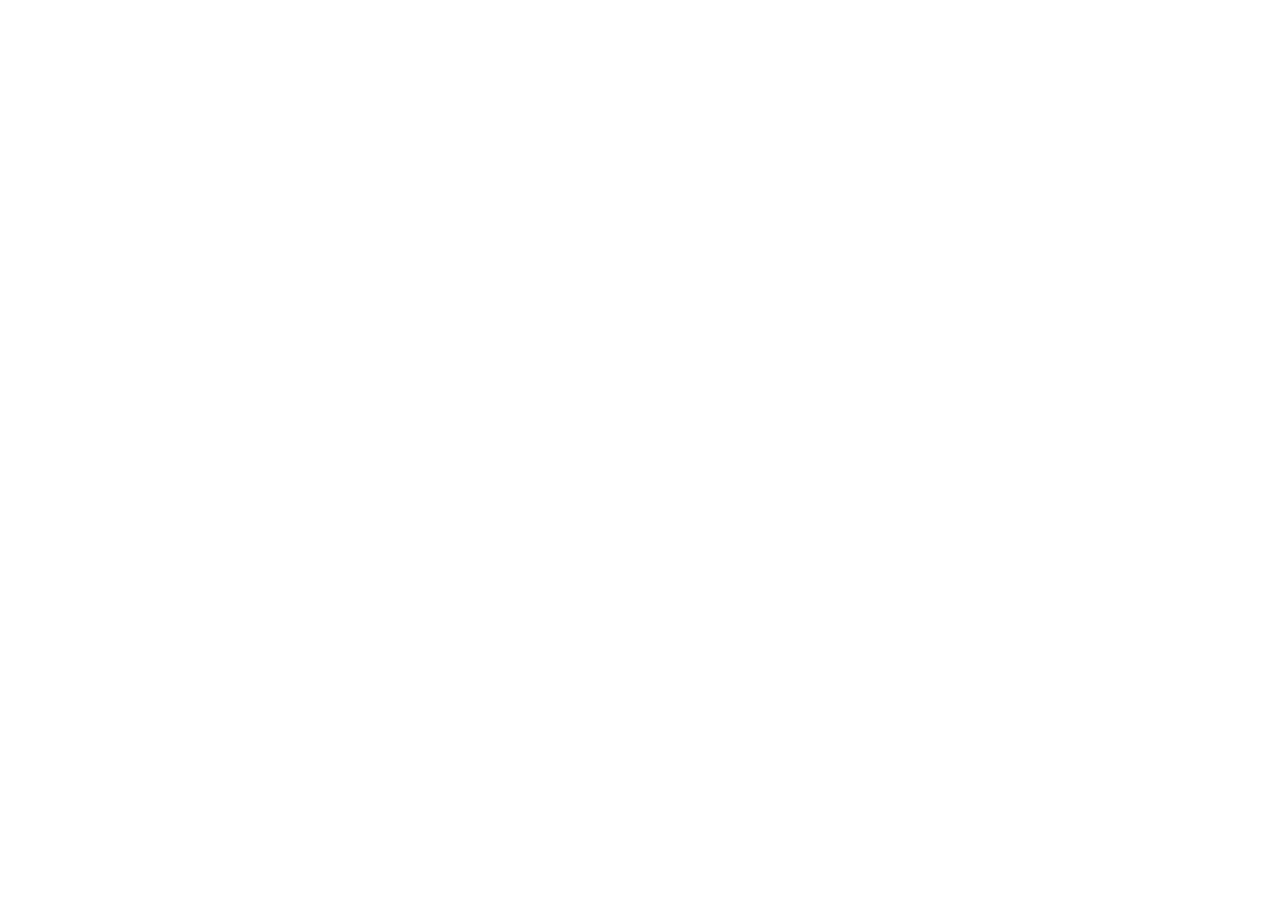
==== commit ed86857f: "Restore GA on GitHub demo while retaining latest Poki30 gameplay" ====
--- a/index.html
+++ b/index.html
@@ -10,9 +10,8 @@
          omitting it beats asserting an invented origin (QA finding). -->
     <meta name="description" content="Sneaky Scribble — a Snappy Fox Games title." />
     <title>Sneaky Scribble</title>
-        <script src="https://game-cdn.poki.com/scripts/v2/poki-sdk.js"></script>
-    <script type="module" crossorigin src="./assets/index-DQNAYO93.js"></script>
-    <link rel="stylesheet" crossorigin href="./assets/index-D1QK1kJ5.css">
+    <script type="module" crossorigin src="/sneaky-scribble/assets/index-R8EwJao7.js"></script>
+    <link rel="stylesheet" crossorigin href="/sneaky-scribble/assets/index-D1QK1kJ5.css">
   </head>
   <body>
     <div id="root"></div>
